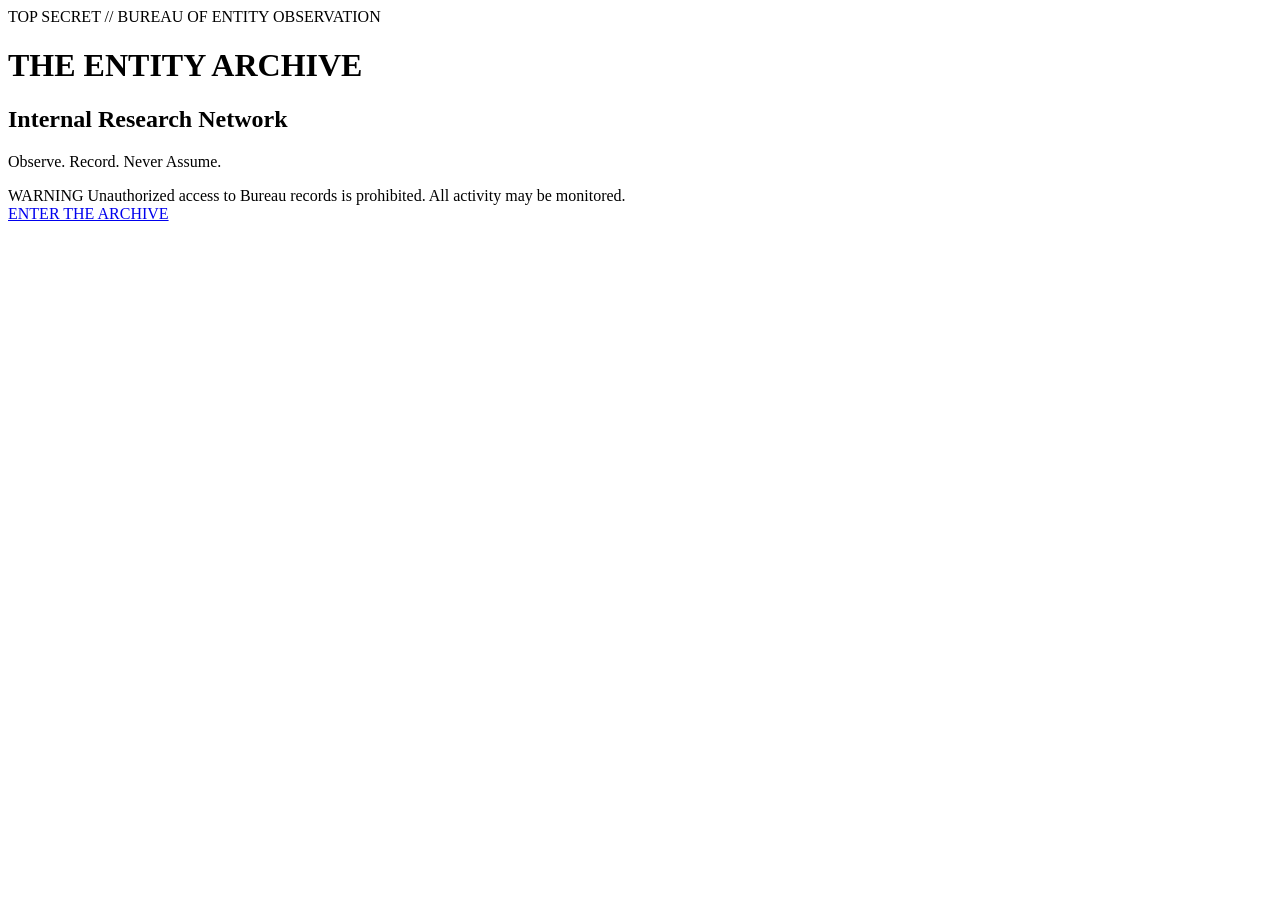
==== index.html @ 8d15b4ab "Create index.html" ====
<!DOCTYPE html>
<html lang="en">
<head>
<meta charset="UTF-8">
<meta name="viewport" content="width=device-width, initial-scale=1.0">

<title>The Entity Archive</title>

<link rel="stylesheet" href="css/style.css">

</head>

<body>

<div class="background"></div>

<div class="container">

<div class="terminal">

<div class="classified">

TOP SECRET // BUREAU OF ENTITY OBSERVATION

</div>

<h1>THE ENTITY ARCHIVE</h1>

<h2>Internal Research Network</h2>

<p class="subtitle">

Observe. Record. Never Assume.

</p>

<div class="warning">

WARNING

Unauthorized access to Bureau records is prohibited.

All activity may be monitored.

</div>

<a href="archive.html" class="enter-button">

ENTER THE ARCHIVE

</a>

</div>

</div>

</body>
</html>
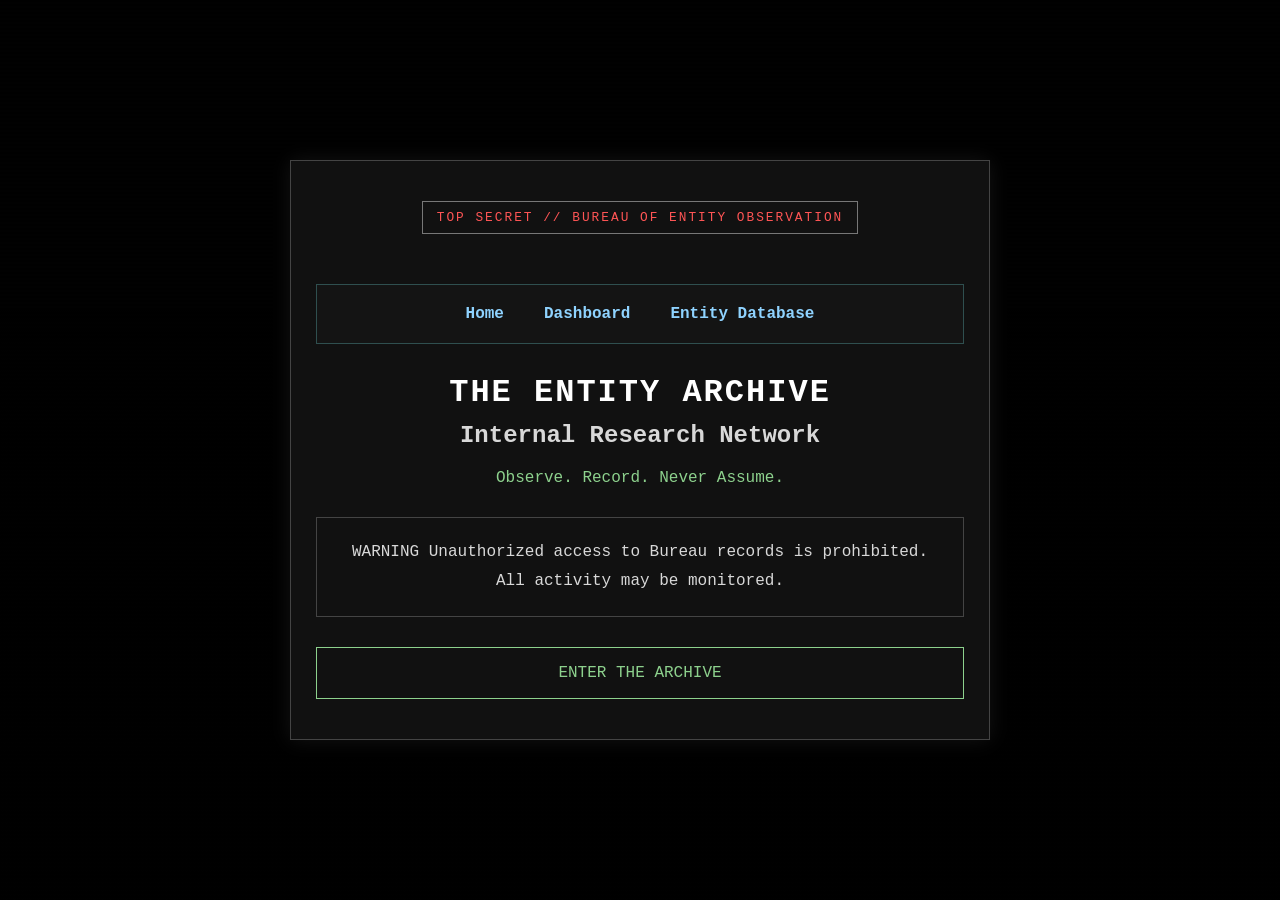
==== commit 7dea007f: "Update index.html" ====
--- a/index.html
+++ b/index.html
@@ -23,7 +23,15 @@
 TOP SECRET // BUREAU OF ENTITY OBSERVATION
 
 </div>
+<nav class="beo-navigation">
 
+<a href="index.html">Home</a>
+
+<a href="archive.html">Dashboard</a>
+
+<a href="entities.html">Entity Database</a>
+
+</nav>
 <h1>THE ENTITY ARCHIVE</h1>
 
 <h2>Internal Research Network</h2>
--- a/css/style.css
+++ b/css/style.css
@@ -0,0 +1,293 @@
+/* ===== RESET ===== */
+
+*{
+    margin:0;
+    padding:0;
+    box-sizing:border-box;
+}
+
+body{
+    background:#070707;
+    color:#d8d8d8;
+    font-family:"Courier New", monospace;
+    min-height:100vh;
+    overflow-x:hidden;
+}
+
+/* ===== BACKGROUND ===== */
+
+.background{
+    position:fixed;
+    inset:0;
+    z-index:-1;
+
+    background:
+        linear-gradient(rgba(0,0,0,.88),rgba(0,0,0,.94)),
+        repeating-linear-gradient(
+            0deg,
+            rgba(255,255,255,.02) 0px,
+            rgba(255,255,255,.02) 2px,
+            transparent 2px,
+            transparent 4px
+        );
+
+    animation:flicker 6s infinite;
+}
+
+/* ===== LANDING PAGE ===== */
+
+.container{
+    min-height:100vh;
+    display:flex;
+    justify-content:center;
+    align-items:center;
+    padding:20px;
+}
+
+.terminal{
+    width:100%;
+    max-width:700px;
+
+    background:#111;
+
+    border:1px solid #444;
+
+    padding:40px 25px;
+
+    text-align:center;
+
+    box-shadow:0 0 20px rgba(255,255,255,.08);
+}
+
+.classified{
+
+    display:inline-block;
+
+    color:#ff5555;
+
+    border:1px solid #777;
+
+    padding:8px 14px;
+
+    margin-bottom:30px;
+
+    letter-spacing:2px;
+
+    font-size:.8rem;
+
+}
+
+h1{
+
+    color:white;
+
+    margin-bottom:10px;
+
+    letter-spacing:2px;
+
+    line-height:1.2;
+
+}
+
+.subtitle{
+
+    color:#8dd18d;
+
+    margin:20px 0;
+
+}
+
+.warning{
+
+    margin:30px 0;
+
+    border:1px solid #444;
+
+    padding:20px;
+
+    line-height:1.8;
+
+}
+
+.enter-button{
+
+    display:block;
+
+    text-decoration:none;
+
+    color:#8dd18d;
+
+    border:1px solid #8dd18d;
+
+    padding:16px;
+
+    transition:.3s;
+
+}
+
+.enter-button:hover{
+
+    background:#8dd18d;
+
+    color:black;
+
+}
+
+/* ===== DASHBOARD ===== */
+
+.dashboard{
+
+    max-width:900px;
+
+    margin:auto;
+
+    padding:30px 20px 60px;
+
+}
+
+header{
+
+    text-align:center;
+
+    margin-bottom:40px;
+
+}
+
+.menu{
+
+    display:flex;
+
+    flex-direction:column;
+
+    gap:15px;
+
+}
+
+.menu-button{
+
+    display:block;
+
+    text-decoration:none;
+
+    color:white;
+
+    background:#111;
+
+    border:1px solid #444;
+
+    padding:18px;
+
+    text-align:center;
+
+    transition:.3s;
+
+}
+
+.menu-button:hover{
+
+    border-color:#8dd18d;
+
+    color:#8dd18d;
+
+    transform:translateY(-2px);
+
+}
+
+.status-box{
+
+    margin-top:40px;
+
+    border:1px solid #444;
+
+    background:#111;
+
+    padding:20px;
+
+}
+
+.status-box h2{
+
+    color:#8dd18d;
+
+    margin-bottom:20px;
+
+}
+
+.status-row{
+
+    display:flex;
+
+    justify-content:space-between;
+
+    padding:8px 0;
+
+    border-bottom:1px solid #2d2d2d;
+
+}
+
+.status-row:last-child{
+
+    border-bottom:none;
+
+}
+
+.online{
+
+    color:#8dd18d;
+
+    font-weight:bold;
+
+}
+
+/* ===== DESKTOP ===== */
+
+@media(min-width:800px){
+
+.menu{
+
+grid-template-columns:1fr 1fr;
+
+display:grid;
+
+}
+
+}
+
+/* ===== ANIMATION ===== */
+
+@keyframes flicker{
+
+0%{opacity:.95;}
+
+50%{opacity:1;}
+
+100%{opacity:.95;}
+
+}
+/* ===========================
+   BEO Global Navigation
+=========================== */
+
+.beo-navigation {
+    display: flex;
+    justify-content: center;
+    flex-wrap: wrap;
+    gap: 12px;
+    margin: 20px 0 30px;
+    padding: 12px;
+    border: 1px solid #2f4f4f;
+    background: rgba(20, 20, 20, 0.85);
+}
+
+.beo-navigation a {
+    color: #8fd3ff;
+    text-decoration: none;
+    font-weight: bold;
+    padding: 8px 14px;
+    border-radius: 4px;
+    transition: background 0.2s ease;
+}
+
+.beo-navigation a:hover {
+    background: rgba(143, 211, 255, 0.15);
+}
